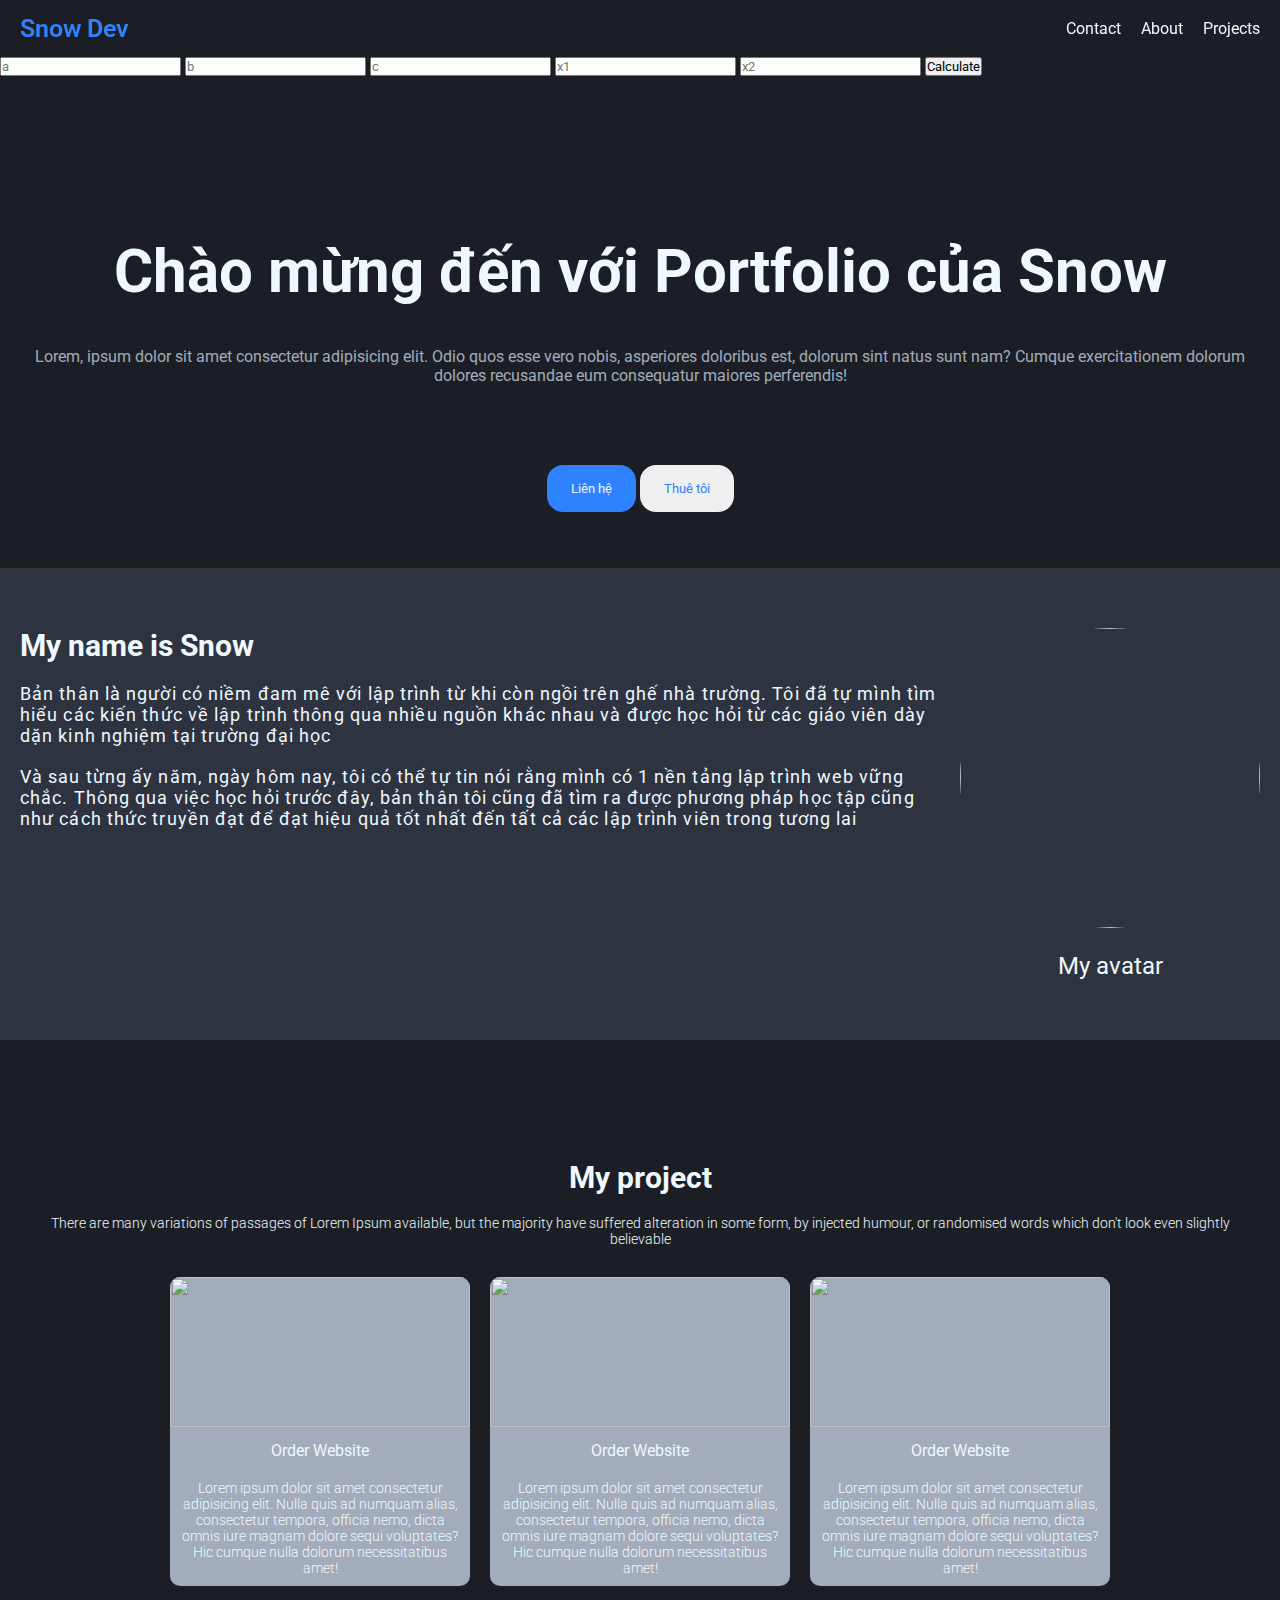
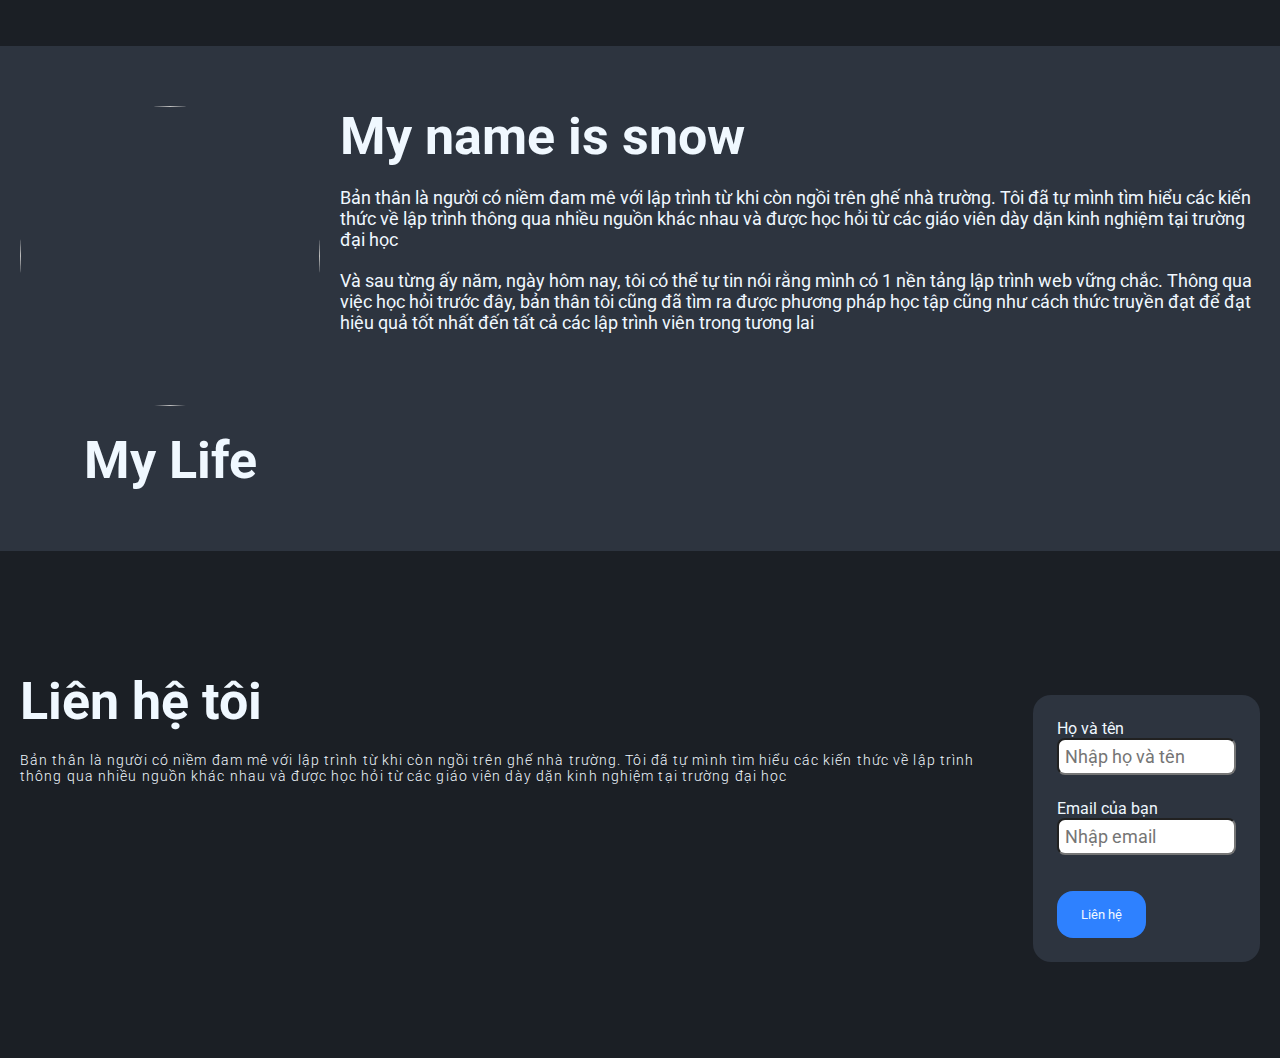
==== index.html @ bc580f6a "task-suco" ====
<!DOCTYPE html>
<html lang="en">
  <head>
    <meta charset="UTF-8" />
    <meta name="viewport" content="width=device-width, initial-scale=1.0" />
    <link rel="stylesheet" href="./assests/header.css" />
    <link rel="stylesheet" href="./assests/style.css" />
    <link rel="stylesheet" href="./assests/main.js" />
    <title>Document</title>
  </head>
  <body>
    <header>
      <p class="logo">Snow Dev</p>
      <nav>
        <a href="https://github.com/snowyy16" class="nav-item">Contact</a>
        <a href="" class="nav-item">About</a>
        <a href="" class="nav-item">Projects</a>
      </nav>
    </header>

    <main>
      <section class="first">
        <input type="text" id="a" placeholder="a" />

        <input type="text" id="b" placeholder="b" />

        <input type="text" id="c" placeholder="c" />

        <input type="text" id="result1" placeholder="x1" />

        <input type="text" id="result2" placeholder="x2" />

        <button onclick="calculate()">Calculate</button>

        <div class="container column align-center hero">
          <h1>Chào mừng đến với Portfolio của Snow</h1>
          <h2>
            Lorem, ipsum dolor sit amet consectetur adipisicing elit. Odio quos
            esse vero nobis, asperiores doloribus est, dolorum sint natus sunt
            nam? Cumque exercitationem dolorum dolores recusandae eum
            consequatur maiores perferendis!
          </h2>
        </div>
        <div class="btn-list">
          <button class="btn-primary">Liên hệ</button>
          <button class="btn-secondary">Thuê tôi</button>
        </div>
      </section>

      <section class="second">
        <div class="infor-container container">
          <div class="infor-main">
            <h3>My name is Snow</h3>
            <p>
              Bản thân là người có niềm đam mê với lập trình từ khi còn ngồi
              trên ghế nhà trường. Tôi đã tự mình tìm hiểu các kiến thức về lập
              trình thông qua nhiều nguồn khác nhau và được học hỏi từ các giáo
              viên dày dặn kinh nghiệm tại trường đại học
            </p>
            <p>
              Và sau từng ấy năm, ngày hôm nay, tôi có thể tự tin nói rằng mình
              có 1 nền tảng lập trình web vững chắc. Thông qua việc học hỏi
              trước đây, bản thân tôi cũng đã tìm ra được phương pháp học tập
              cũng như cách thức truyền đạt để đạt hiệu quả tốt nhất đến tất cả
              các lập trình viên trong tương lai
            </p>
          </div>
          <div class="infor-avatar">
            <img
              src="https://plus.unsplash.com/premium_photo-1714674732106-1c00baa1c904?q=80&w=2940&auto=format&fit=crop&ixlib=rb-4.0.3&ixid=M3wxMjA3fDB8MHxwaG90by1wYWdlfHx8fGVufDB8fHx8fA%3D%3D"
              alt=""
            />
            <p>My avatar</p>
          </div>
        </div>
      </section>
      <section class="third">
        <div class="list-project-container container align-center column">
          <h3>My project</h3>
          <p class="description">
            There are many variations of passages of Lorem Ipsum available, but
            the majority have suffered alteration in some form, by injected
            humour, or randomised words which don't look even slightly
            believable
          </p>
          <div class="projects">
            <div class="project-item">
              <img
                src="https://cdn.tgdd.vn/Files/2022/10/24/1481365/iphone14pro_iphone14promaxinproductred_apple-concepttrailer0-57screenshot-jpg_1280x720-800-resize.jpg"
                alt=""
              />
              <div class="project-des">
                <p>Order Website</p>
                <p class="description">
                  Lorem ipsum dolor sit amet consectetur adipisicing elit. Nulla
                  quis ad numquam alias, consectetur tempora, officia nemo,
                  dicta omnis iure magnam dolore sequi voluptates? Hic cumque
                  nulla dolorum necessitatibus amet!
                </p>
              </div>
            </div>
            <div class="project-item">
              <img
                src="https://cdn.tgdd.vn/Files/2022/10/24/1481365/iphone14pro_iphone14promaxinproductred_apple-concepttrailer0-57screenshot-jpg_1280x720-800-resize.jpg"
                alt=""
              />
              <div class="project-des">
                <p>Order Website</p>
                <p class="description">
                  Lorem ipsum dolor sit amet consectetur adipisicing elit. Nulla
                  quis ad numquam alias, consectetur tempora, officia nemo,
                  dicta omnis iure magnam dolore sequi voluptates? Hic cumque
                  nulla dolorum necessitatibus amet!
                </p>
              </div>
            </div>
            <div class="project-item">
              <img
                src="https://cdn.tgdd.vn/Files/2022/10/24/1481365/iphone14pro_iphone14promaxinproductred_apple-concepttrailer0-57screenshot-jpg_1280x720-800-resize.jpg"
                alt=""
              />
              <div class="project-des">
                <p>Order Website</p>
                <p class="description">
                  Lorem ipsum dolor sit amet consectetur adipisicing elit. Nulla
                  quis ad numquam alias, consectetur tempora, officia nemo,
                  dicta omnis iure magnam dolore sequi voluptates? Hic cumque
                  nulla dolorum necessitatibus amet!
                </p>
              </div>
            </div>
          </div>
        </div>
      </section>
      <section class="fourth">
        <div class="infor-container container">
          <div class="infor-avatar2 center">
            <img
              src="https://encrypted-tbn0.gstatic.com/images?q=tbn:ANd9GcTOWZM4LaEBG5h5ux83IEllVR4Y1vRwsWtLdA&usqp=CAU"
              alt=""
            />
            <h3>My Life</h3>
          </div>
          <div class="infor-main2">
            <h2>My name is snow</h2>
            <p>
              Bản thân là người có niềm đam mê với lập trình từ khi còn ngồi
              trên ghế nhà trường. Tôi đã tự mình tìm hiểu các kiến thức về lập
              trình thông qua nhiều nguồn khác nhau và được học hỏi từ các giáo
              viên dày dặn kinh nghiệm tại trường đại học
            </p>
            <p>
              Và sau từng ấy năm, ngày hôm nay, tôi có thể tự tin nói rằng mình
              có 1 nền tảng lập trình web vững chắc. Thông qua việc học hỏi
              trước đây, bản thân tôi cũng đã tìm ra được phương pháp học tập
              cũng như cách thức truyền đạt để đạt hiệu quả tốt nhất đến tất cả
              các lập trình viên trong tương lai
            </p>
          </div>
        </div>
      </section>
    </main>
    <footer class="end">
      <div class="container">
        <div class="end-main">
          <h2>Liên hệ tôi</h2>
          <p>
            Bản thân là người có niềm đam mê với lập trình từ khi còn ngồi trên
            ghế nhà trường. Tôi đã tự mình tìm hiểu các kiến thức về lập trình
            thông qua nhiều nguồn khác nhau và được học hỏi từ các giáo viên dày
            dặn kinh nghiệm tại trường đại học
          </p>
        </div>
        <div class="end-form">
          <form action class="form-contact">
            <div>
              <label for="">Họ và tên</label>
              <input type="text" name="" id="" placeholder="Nhập họ và tên" />
            </div>
            <div style="margin-top: 24px; margin-bottom: 36px">
              <label for="">Email của bạn</label>
              <input type="email" name="" id="" placeholder="Nhập email" />
            </div>
            <button class="btn-primary">Liên hệ</button>
          </form>
        </div>
      </div>
    </footer>
  </body>
  <script>
    let btn = document.getElementById("btn");

    let aInp = document.getElementById("a");

    let bInp = document.getElementById("b");

    let cInp = document.getElementById("c");

    let result1 = document.getElementById("result");

    let result2 = document.getElementById("result2");

    function calculate() {
      console.log(aInp, bInp, cInp);
      const a = aInp.value;
      const b = bInp.value;
      const c = cInp.value;

      const res = b * b - 4 * a * c;
      result.value = res;
    }
  </script>
</html>
---- assests/header.css ----
header{
    display: flex;
    position: fixed;
    top: 0;
    left: 0;
    background-color: transparent;
    color: aliceblue;
    width: 100%;
    height: 56px;
    align-items: center;
    justify-content: space-between;
    padding-left: 20px;
    padding-right: 20px;
}
.logo{
    color: #2e81ff;
    font-weight: 600;
    font-size: 25px;
}
.nav-item{
    text-decoration: none;
    color: inherit;
}
.nav-item:hover {
    color: #2e81ff;
}
nav{
    display: flex;
    gap:20px
}
---- assests/style.css ----
@import url('https://fonts.googleapis.com/css2?family=Roboto:ital,wght@0,100;0,300;0,400;0,500;0,700;0,900;1,100;1,300;1,400;1,500;1,700;1,900&display=swap');

* {
    margin: 0;
    padding: 0;
    box-sizing: border-box;
    font-family: "Roboto", sans-serif;
}

.first {
    padding-top: 56px;
    background-color: #1b1f25;
    color: aliceblue;
}

.container {
    display: flex;
}

.column {
    flex-direction: column;
}


.row {
    flex-direction: row;
}

.column{
    flex:50%
}
.center{
    text-align: center;
}

.justify-center {
    justify-content: center;
}

.align-center {
    align-items: center;
}

.hero {
    align-items: center;
    padding: 160px 30px 80px 30px;
    gap: 40px;
}

.hero h1 {
    font-size: 60px;
    text-align: center;
}

.hero h2 {
    font-size: 16px;
    font-weight: 400;
    text-align: center;
    color: #a2acba;
}

.btn-list {
    gap: 12px;
    text-align: center;
    padding-bottom: 56px;
}

.btn-primary {
    background-color: #2e81ff;
    padding: 16px 24px;
    color: aliceblue;
    border-radius: 16px;
    border: none;
    cursor: pointer;
}

.btn-secondary {
    padding: 16px 24px;
    color: #2e81ff;
    border-radius: 16px;
    border: none;
    cursor: pointer;
}

/* second section */
.second {
    background-color: #2d343f;
    color: aliceblue;
    padding: 60px 20px;
}

.infor-container {
    gap: 20px;
}

.infor-avatar img {
    width: 300px;
    height: 300px;
    border-radius: 50%;
    object-fit: cover;
}

.infor-avatar p {
    text-align: center;
    margin-top: 20px;
    font-size: 24px;
}

.infor-main h3 {
    font-size: 30px;
}

.infor-main p {
    font-size: 18px;
    font-weight: 400;
    margin-top: 20px;
    letter-spacing: 1.1px;
    margin-top: 20px;
    
}

/* Third section */
.list-project-container {
    background-color: #1b1f25;
    padding: 60px 20px;
    padding-top: 120px;
    color: aliceblue;
    display: flex;
}

.list-project-container h3 {
    font-size: 30px;
    text-align: center;
}

.list-project-container .description {
    font-weight: 300;
    font-size: 14px;
    margin-top: 20px;
    text-align: center;
}

.project-item {
    background-color: #a2acba;
    width: 300px;
    border-radius: 10px;
    overflow: hidden;
}

.project-des {
    padding: 10px;
    text-align: center;
}

.project-item img {
    width: 100%;
    height: 150px;
    object-fit: cover;
}

.projects {
    display: flex;
    gap: 20px;
    margin-top: 30px;
}
/* 4th section */
.fourth {
    background-color: #2d343f;
    color: aliceblue;
    padding: 60px 20px;
 
}
.infor-avatar2 img{
    width: 300px;
    height: 300px;
    border-radius: 50%;
    object-fit: cover;
}
.infor-avatar2 h3{
    text-align: center;
    margin-top: 20px;
    font-size: 52px;
    font-weight: 700;
}
.infor-main2 h2{
    font-size: 52px;
    font-weight: 700;
} 
.infor-main2 p{
    font-size: 18px;
    font-weight: 400;
    margin-top: 20px;
    
    margin-top: 20px;
}
/* Footer */
.end{
    padding-right: 42px;
    background-color: #1b1f25;
    padding: 60px 20px;
    padding-top: 120px;
    color: aliceblue;
   
}
.end-main h2 {
    font-size: 52px;
    font-weight: 700;
}
.end-main p{
    
    font-size: 14px;
    font-weight: 300;
    margin-top: 20px;
    letter-spacing: 1.1px;
    margin-top: 20px;
    margin-right: 42px;
    
}
.end-form .form-contact{
    margin-top: 24px;
    margin-bottom:36px ;
}
.form-contact{

    background-color: #2d343f;
    margin-top: 48px;
    padding: 24px;
    border-radius: 18px;
}
 .form-contact input{
    border-radius:8px ;
    width: 100%;
    font-size: 18px;
    padding: 6px;
}
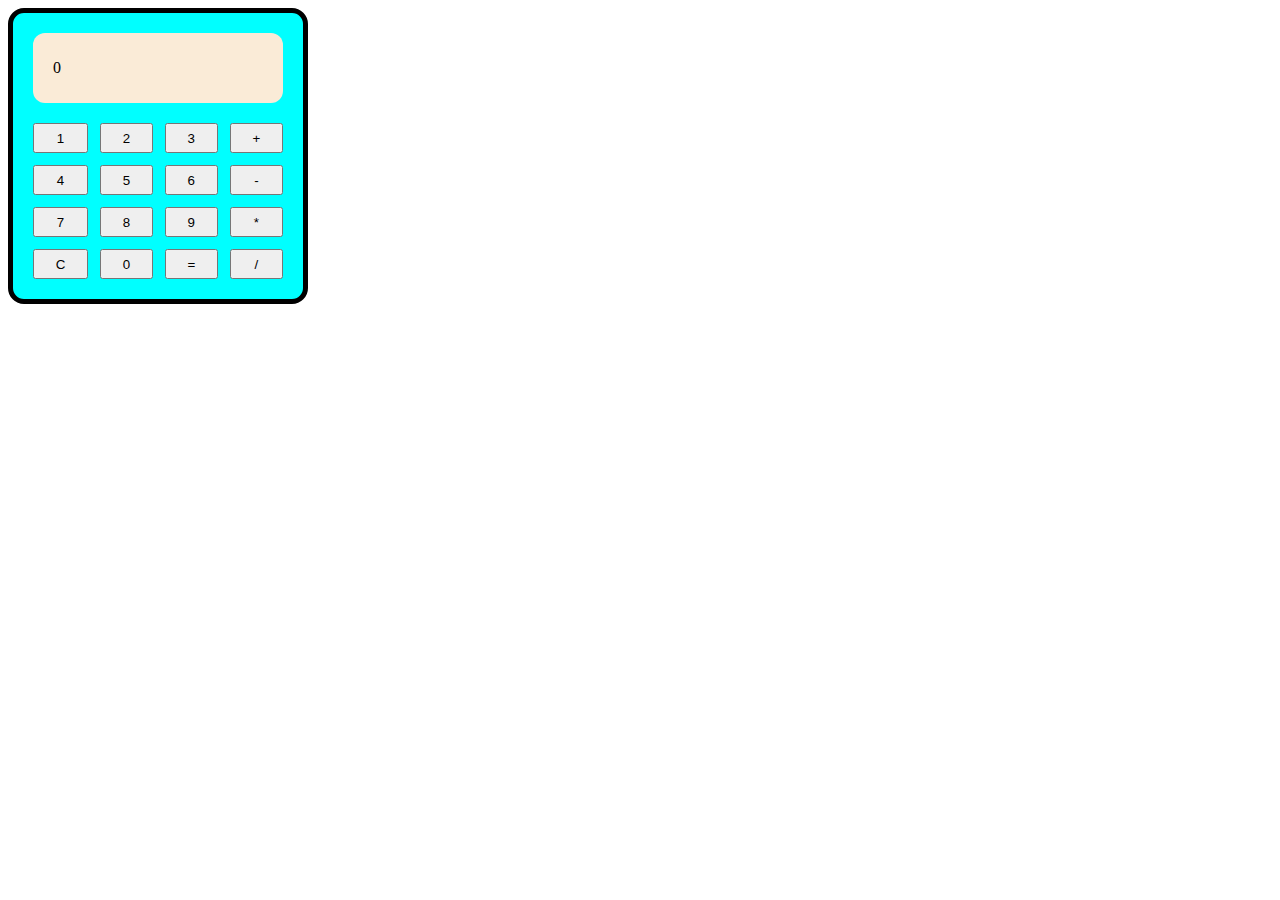
==== commit 38593ca0: "Add files via upload" ====
--- a/index.html
+++ b/index.html
@@ -1,213 +1,44 @@
-<!DOCTYPE html>
-<html lang="en">
-  <head>
-    <meta charset="UTF-8" />
-    <meta name="viewport" content="width=device-width, initial-scale=1.0" />
-    <link rel="stylesheet" href="./assests/header.css" />
-    <link rel="stylesheet" href="./assests/style.css" />
-    <link rel="stylesheet" href="./assests/main.js" />
-    <title>Document</title>
-  </head>
-  <body>
-    <header>
-      <p class="logo">Snow Dev</p>
-      <nav>
-        <a href="https://github.com/snowyy16" class="nav-item">Contact</a>
-        <a href="" class="nav-item">About</a>
-        <a href="" class="nav-item">Projects</a>
-      </nav>
-    </header>
-
-    <main>
-      <section class="first">
-        <input type="text" id="a" placeholder="a" />
-
-        <input type="text" id="b" placeholder="b" />
-
-        <input type="text" id="c" placeholder="c" />
-
-        <input type="text" id="result1" placeholder="x1" />
-
-        <input type="text" id="result2" placeholder="x2" />
-
-        <button onclick="calculate()">Calculate</button>
-
-        <div class="container column align-center hero">
-          <h1>Chào mừng đến với Portfolio của Snow</h1>
-          <h2>
-            Lorem, ipsum dolor sit amet consectetur adipisicing elit. Odio quos
-            esse vero nobis, asperiores doloribus est, dolorum sint natus sunt
-            nam? Cumque exercitationem dolorum dolores recusandae eum
-            consequatur maiores perferendis!
-          </h2>
-        </div>
-        <div class="btn-list">
-          <button class="btn-primary">Liên hệ</button>
-          <button class="btn-secondary">Thuê tôi</button>
-        </div>
-      </section>
-
-      <section class="second">
-        <div class="infor-container container">
-          <div class="infor-main">
-            <h3>My name is Snow</h3>
-            <p>
-              Bản thân là người có niềm đam mê với lập trình từ khi còn ngồi
-              trên ghế nhà trường. Tôi đã tự mình tìm hiểu các kiến thức về lập
-              trình thông qua nhiều nguồn khác nhau và được học hỏi từ các giáo
-              viên dày dặn kinh nghiệm tại trường đại học
-            </p>
-            <p>
-              Và sau từng ấy năm, ngày hôm nay, tôi có thể tự tin nói rằng mình
-              có 1 nền tảng lập trình web vững chắc. Thông qua việc học hỏi
-              trước đây, bản thân tôi cũng đã tìm ra được phương pháp học tập
-              cũng như cách thức truyền đạt để đạt hiệu quả tốt nhất đến tất cả
-              các lập trình viên trong tương lai
-            </p>
-          </div>
-          <div class="infor-avatar">
-            <img
-              src="https://plus.unsplash.com/premium_photo-1714674732106-1c00baa1c904?q=80&w=2940&auto=format&fit=crop&ixlib=rb-4.0.3&ixid=M3wxMjA3fDB8MHxwaG90by1wYWdlfHx8fGVufDB8fHx8fA%3D%3D"
-              alt=""
-            />
-            <p>My avatar</p>
-          </div>
-        </div>
-      </section>
-      <section class="third">
-        <div class="list-project-container container align-center column">
-          <h3>My project</h3>
-          <p class="description">
-            There are many variations of passages of Lorem Ipsum available, but
-            the majority have suffered alteration in some form, by injected
-            humour, or randomised words which don't look even slightly
-            believable
-          </p>
-          <div class="projects">
-            <div class="project-item">
-              <img
-                src="https://cdn.tgdd.vn/Files/2022/10/24/1481365/iphone14pro_iphone14promaxinproductred_apple-concepttrailer0-57screenshot-jpg_1280x720-800-resize.jpg"
-                alt=""
-              />
-              <div class="project-des">
-                <p>Order Website</p>
-                <p class="description">
-                  Lorem ipsum dolor sit amet consectetur adipisicing elit. Nulla
-                  quis ad numquam alias, consectetur tempora, officia nemo,
-                  dicta omnis iure magnam dolore sequi voluptates? Hic cumque
-                  nulla dolorum necessitatibus amet!
-                </p>
-              </div>
-            </div>
-            <div class="project-item">
-              <img
-                src="https://cdn.tgdd.vn/Files/2022/10/24/1481365/iphone14pro_iphone14promaxinproductred_apple-concepttrailer0-57screenshot-jpg_1280x720-800-resize.jpg"
-                alt=""
-              />
-              <div class="project-des">
-                <p>Order Website</p>
-                <p class="description">
-                  Lorem ipsum dolor sit amet consectetur adipisicing elit. Nulla
-                  quis ad numquam alias, consectetur tempora, officia nemo,
-                  dicta omnis iure magnam dolore sequi voluptates? Hic cumque
-                  nulla dolorum necessitatibus amet!
-                </p>
-              </div>
-            </div>
-            <div class="project-item">
-              <img
-                src="https://cdn.tgdd.vn/Files/2022/10/24/1481365/iphone14pro_iphone14promaxinproductred_apple-concepttrailer0-57screenshot-jpg_1280x720-800-resize.jpg"
-                alt=""
-              />
-              <div class="project-des">
-                <p>Order Website</p>
-                <p class="description">
-                  Lorem ipsum dolor sit amet consectetur adipisicing elit. Nulla
-                  quis ad numquam alias, consectetur tempora, officia nemo,
-                  dicta omnis iure magnam dolore sequi voluptates? Hic cumque
-                  nulla dolorum necessitatibus amet!
-                </p>
-              </div>
-            </div>
-          </div>
-        </div>
-      </section>
-      <section class="fourth">
-        <div class="infor-container container">
-          <div class="infor-avatar2 center">
-            <img
-              src="https://encrypted-tbn0.gstatic.com/images?q=tbn:ANd9GcTOWZM4LaEBG5h5ux83IEllVR4Y1vRwsWtLdA&usqp=CAU"
-              alt=""
-            />
-            <h3>My Life</h3>
-          </div>
-          <div class="infor-main2">
-            <h2>My name is snow</h2>
-            <p>
-              Bản thân là người có niềm đam mê với lập trình từ khi còn ngồi
-              trên ghế nhà trường. Tôi đã tự mình tìm hiểu các kiến thức về lập
-              trình thông qua nhiều nguồn khác nhau và được học hỏi từ các giáo
-              viên dày dặn kinh nghiệm tại trường đại học
-            </p>
-            <p>
-              Và sau từng ấy năm, ngày hôm nay, tôi có thể tự tin nói rằng mình
-              có 1 nền tảng lập trình web vững chắc. Thông qua việc học hỏi
-              trước đây, bản thân tôi cũng đã tìm ra được phương pháp học tập
-              cũng như cách thức truyền đạt để đạt hiệu quả tốt nhất đến tất cả
-              các lập trình viên trong tương lai
-            </p>
-          </div>
-        </div>
-      </section>
-    </main>
-    <footer class="end">
-      <div class="container">
-        <div class="end-main">
-          <h2>Liên hệ tôi</h2>
-          <p>
-            Bản thân là người có niềm đam mê với lập trình từ khi còn ngồi trên
-            ghế nhà trường. Tôi đã tự mình tìm hiểu các kiến thức về lập trình
-            thông qua nhiều nguồn khác nhau và được học hỏi từ các giáo viên dày
-            dặn kinh nghiệm tại trường đại học
-          </p>
-        </div>
-        <div class="end-form">
-          <form action class="form-contact">
-            <div>
-              <label for="">Họ và tên</label>
-              <input type="text" name="" id="" placeholder="Nhập họ và tên" />
-            </div>
-            <div style="margin-top: 24px; margin-bottom: 36px">
-              <label for="">Email của bạn</label>
-              <input type="email" name="" id="" placeholder="Nhập email" />
-            </div>
-            <button class="btn-primary">Liên hệ</button>
-          </form>
-        </div>
-      </div>
-    </footer>
-  </body>
-  <script>
-    let btn = document.getElementById("btn");
-
-    let aInp = document.getElementById("a");
-
-    let bInp = document.getElementById("b");
-
-    let cInp = document.getElementById("c");
-
-    let result1 = document.getElementById("result");
-
-    let result2 = document.getElementById("result2");
-
-    function calculate() {
-      console.log(aInp, bInp, cInp);
-      const a = aInp.value;
-      const b = bInp.value;
-      const c = cInp.value;
-
-      const res = b * b - 4 * a * c;
-      result.value = res;
-    }
-  </script>
-</html>
+<!DOCTYPE html>
+<html lang="en">
+<head>
+    <meta charset="UTF-8">
+    <meta name="viewport" content="width=device-width, initial-scale=1.0">
+    <link rel="stylesheet" href="./assect/style.css">
+    
+    <title>May tinh bo tui</title>
+</head>
+<body>
+    <div class="container">
+        
+        <!-- screen -->
+        <div class="screen">
+            <p id="result-screen">0</p>
+        </div>
+
+        <!-- list button -->
+        <div class="btn-list">
+            <button onclick="numberClick('1')">1</button>
+            <button onclick="numberClick('2')">2</button>
+            <button onclick="numberClick('3')">3</button>
+
+            <button onclick="actionClick('+')">+</button>
+
+            <button onclick="numberClick('4')">4</button>
+            <button onclick="numberClick('5')">5</button>
+            <button onclick="numberClick('6')">6</button>
+            <button onclick="actionClick('-')">-</button>
+            
+            <button onclick="numberClick('7')">7</button>
+            <button onclick="numberClick('8')">8</button>
+            <button onclick="numberClick('9')">9</button>
+            <button onclick="actionClick('*')">*</button>
+            
+            <button onclick="clearAll()">C</button>
+            <button onclick="numberClick('0')">0</button>
+            <button onclick="calculate()">=</button>
+            <button onclick="actionClick('/')">/</button>
+        </div>
+    </div>
+</body>
+<script src="./assect/main.js"></script>
+</html>--- a/assect/style.css
+++ b/assect/style.css
@@ -0,0 +1,27 @@
+*{
+    box-sizing: border-box;
+}
+.container{
+    background-color: aqua;
+    width:300px;
+    /* height: 400px; */
+    border-radius: 16px;
+    padding:20px;
+    border: 5px solid;
+    
+}
+.screen{
+    background-color: antiquewhite;
+    color:black;
+    padding:10px 20px;
+    border-radius: 12px;
+}
+.btn-list{
+    margin-top: 20px;
+    display:grid;
+    grid-template-columns: auto auto auto auto;
+    gap: 12px
+}
+button{
+    height: 30px;
+}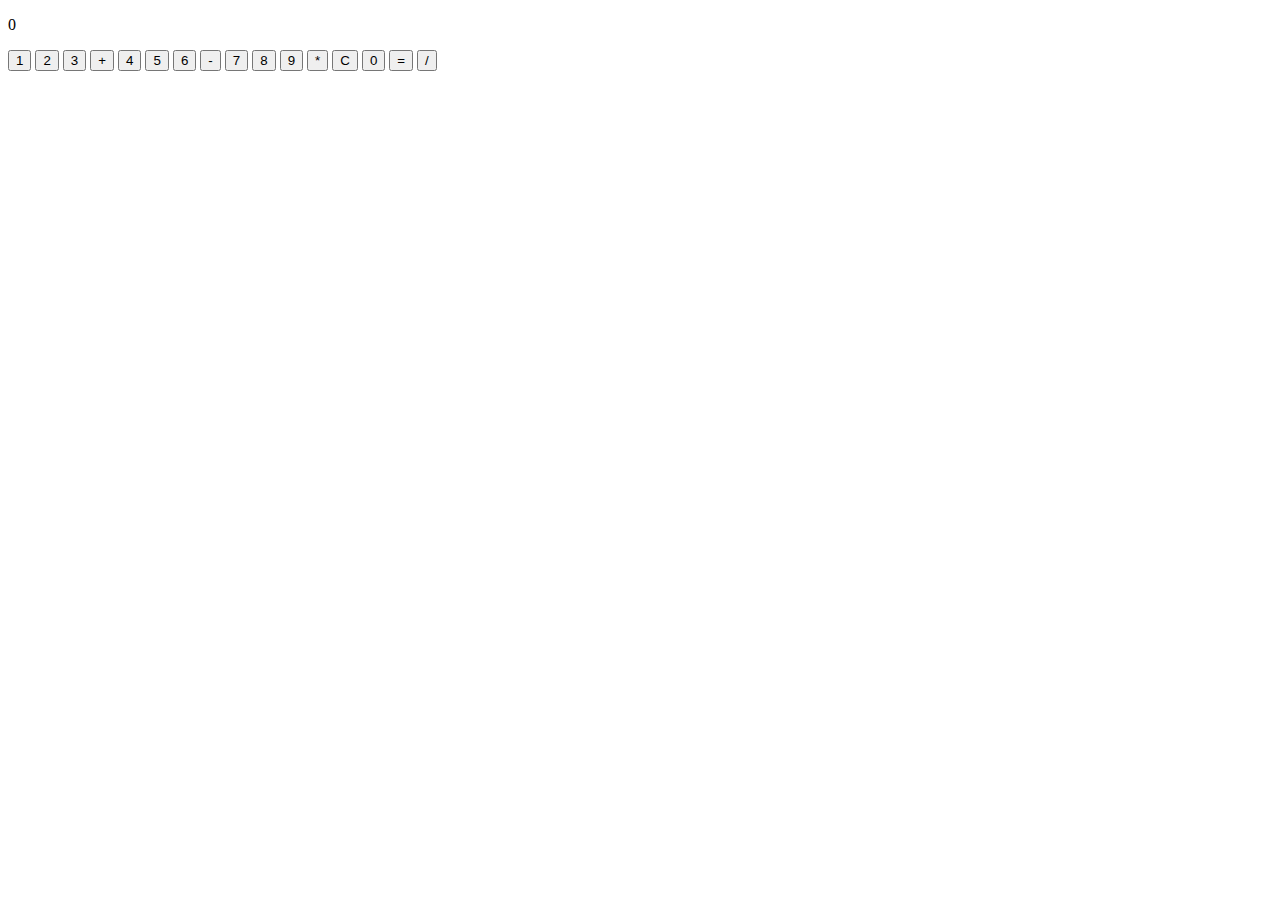
==== commit 26217488: "suco-task" ====
--- a/index.html
+++ b/index.html
@@ -1,44 +1,44 @@
-<!DOCTYPE html>
-<html lang="en">
-<head>
-    <meta charset="UTF-8">
-    <meta name="viewport" content="width=device-width, initial-scale=1.0">
-    <link rel="stylesheet" href="./assect/style.css">
-    
-    <title>May tinh bo tui</title>
-</head>
-<body>
-    <div class="container">
-        
-        <!-- screen -->
-        <div class="screen">
-            <p id="result-screen">0</p>
-        </div>
-
-        <!-- list button -->
-        <div class="btn-list">
-            <button onclick="numberClick('1')">1</button>
-            <button onclick="numberClick('2')">2</button>
-            <button onclick="numberClick('3')">3</button>
-
-            <button onclick="actionClick('+')">+</button>
-
-            <button onclick="numberClick('4')">4</button>
-            <button onclick="numberClick('5')">5</button>
-            <button onclick="numberClick('6')">6</button>
-            <button onclick="actionClick('-')">-</button>
-            
-            <button onclick="numberClick('7')">7</button>
-            <button onclick="numberClick('8')">8</button>
-            <button onclick="numberClick('9')">9</button>
-            <button onclick="actionClick('*')">*</button>
-            
-            <button onclick="clearAll()">C</button>
-            <button onclick="numberClick('0')">0</button>
-            <button onclick="calculate()">=</button>
-            <button onclick="actionClick('/')">/</button>
-        </div>
-    </div>
-</body>
-<script src="./assect/main.js"></script>
+<!DOCTYPE html>
+<html lang="en">
+<head>
+    <meta charset="UTF-8">
+    <meta name="viewport" content="width=device-width, initial-scale=1.0">
+    <link rel="stylesheet" href="./assect/style.css">
+    
+    <title>May tinh bo tui</title>
+</head>
+<body>
+    <div class="container">
+        
+        <!-- screen -->
+        <div class="screen">
+            <p id="result-screen">0</p>
+        </div>
+
+        <!-- list button -->
+        <div class="btn-list">
+            <button onclick="numberClick('1')">1</button>
+            <button onclick="numberClick('2')">2</button>
+            <button onclick="numberClick('3')">3</button>
+
+            <button onclick="actionClick('+')">+</button>
+
+            <button onclick="numberClick('4')">4</button>
+            <button onclick="numberClick('5')">5</button>
+            <button onclick="numberClick('6')">6</button>
+            <button onclick="actionClick('-')">-</button>
+            
+            <button onclick="numberClick('7')">7</button>
+            <button onclick="numberClick('8')">8</button>
+            <button onclick="numberClick('9')">9</button>
+            <button onclick="actionClick('*')">*</button>
+            
+            <button onclick="clearAll()">C</button>
+            <button onclick="numberClick('0')">0</button>
+            <button onclick="calculate()">=</button>
+            <button onclick="actionClick('/')">/</button>
+        </div>
+    </div>
+</body>
+<script src="./assect/main.js"></script>
 </html>